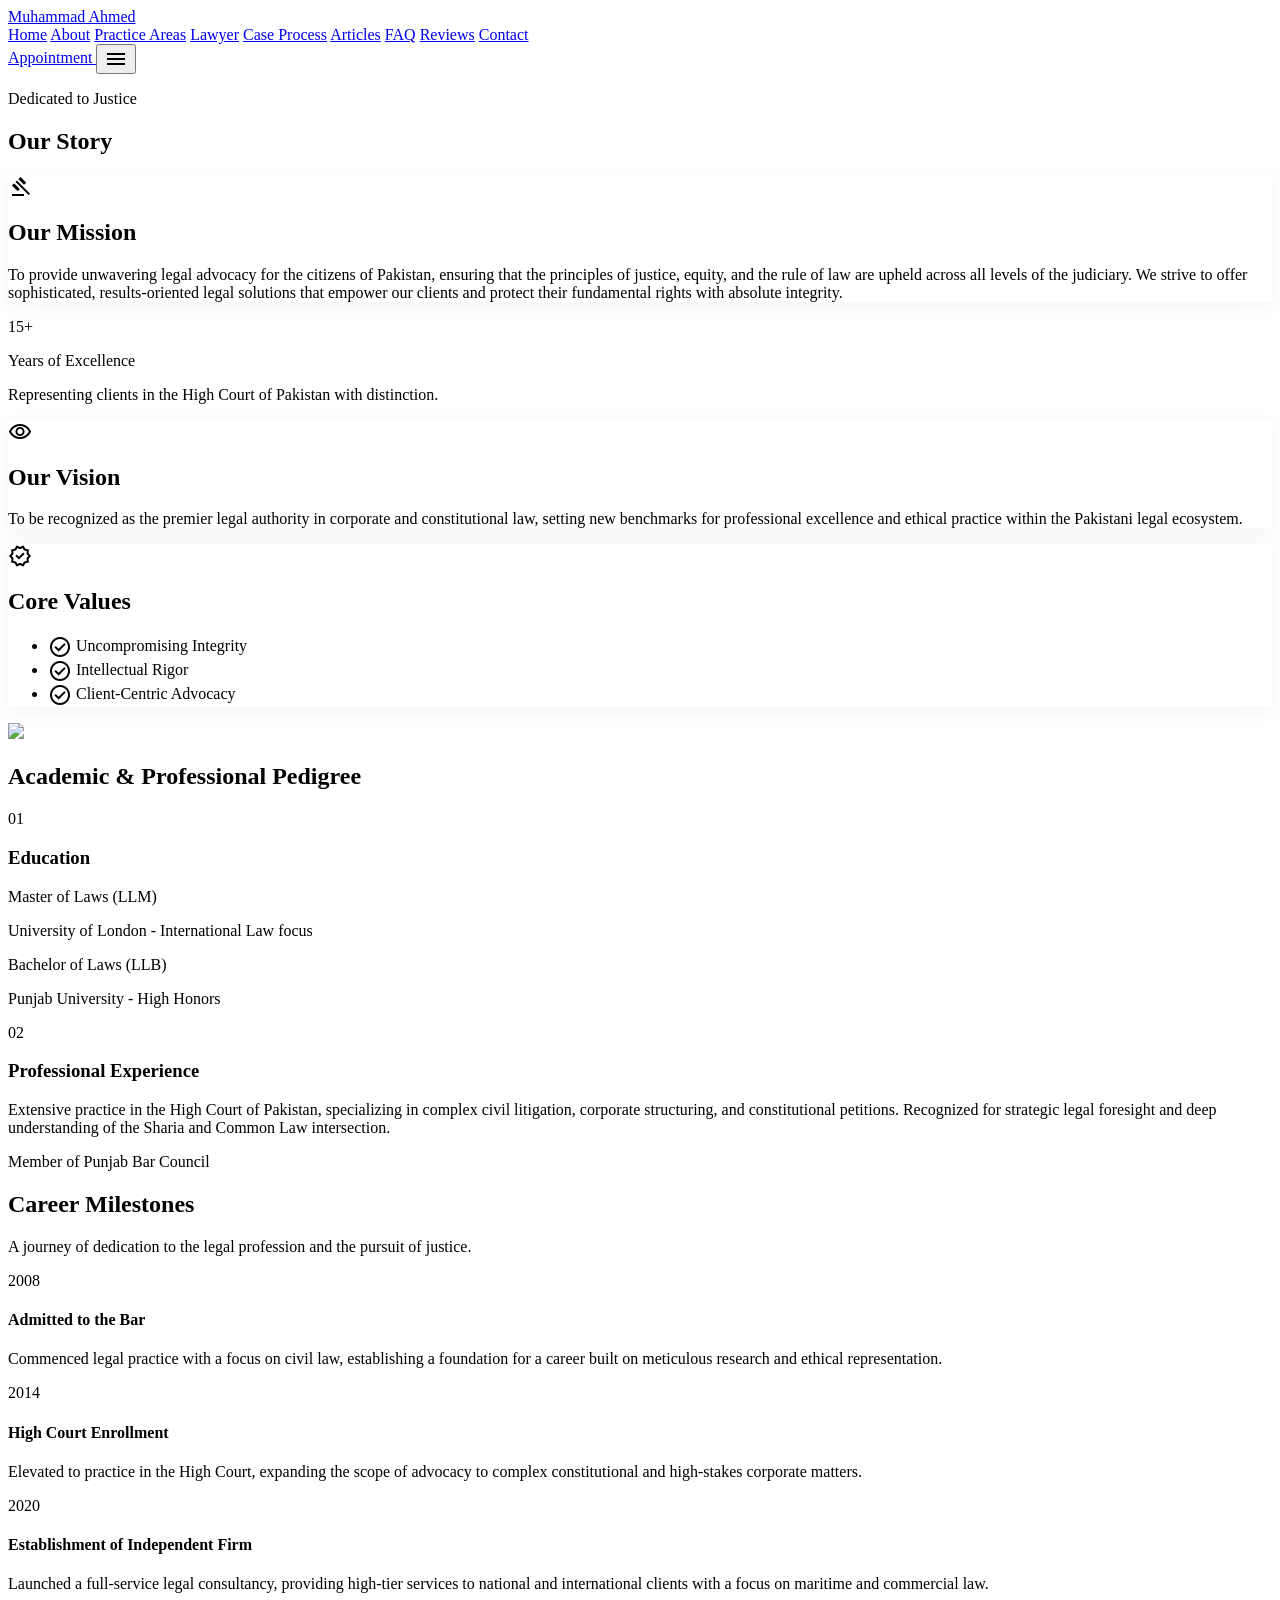
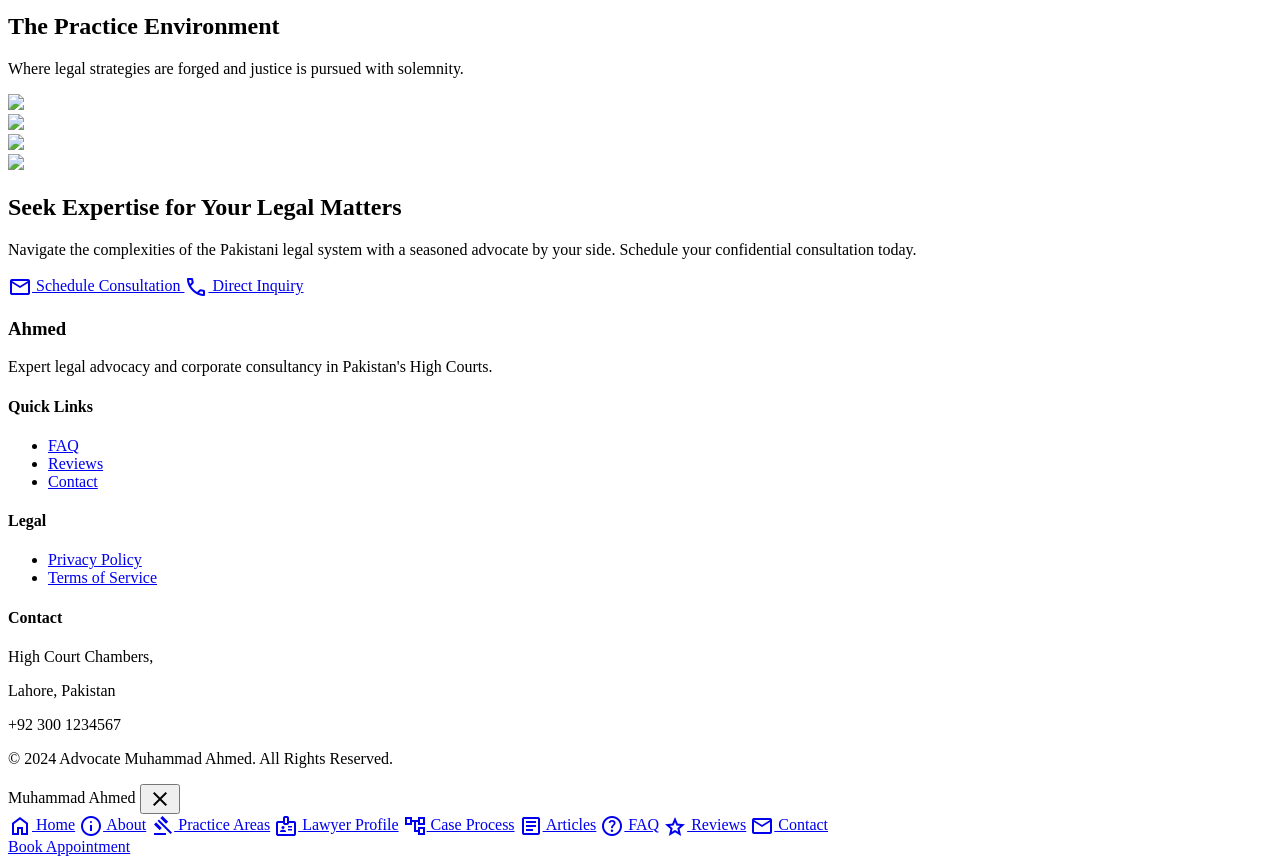
==== pages/about.html @ fb25131b "feat: full website with universal navbar, page structure, mobile sidebar, testimonials section" ====
<!DOCTYPE html>

<html class="scroll-smooth" lang="en"><head>
<meta charset="utf-8"/>
<meta content="width=device-width, initial-scale=1.0" name="viewport"/>
<title>About | Advocate Muhammad Ahmed</title>
<meta content="Learn about the career, mission, and legal expertise of Advocate Muhammad Ahmed, a distinguished member of the High Court." name="description"/>
<!-- Material Symbols -->
<link href="https://fonts.googleapis.com/css2?family=Material+Symbols+Outlined:wght,FILL@100..700,0..1&amp;display=swap" rel="stylesheet"/>
<!-- Google Fonts -->
<link href="https://fonts.googleapis.com" rel="preconnect"/>
<link crossorigin="" href="https://fonts.gstatic.com" rel="preconnect"/>
<link href="https://fonts.googleapis.com/css2?family=Inter:wght@400;600;700&amp;family=Montserrat:wght@600;700;800&amp;display=swap" rel="stylesheet"/>
<link href="https://fonts.googleapis.com/css2?family=Material+Symbols+Outlined:wght,FILL@100..700,0..1&amp;display=swap" rel="stylesheet"/>
<!-- Tailwind CSS -->
<script src="https://cdn.tailwindcss.com?plugins=forms,container-queries"></script>
<script id="tailwind-config">
      tailwind.config = {
        darkMode: "class",
        theme: {
          extend: {
            "colors": {
                    "on-tertiary-fixed": "#241a00",
                    "surface-dim": "#dcd9d9",
                    "on-primary-container": "#768baf",
                    "surface-container-low": "#f6f3f2",
                    "error-container": "#ffdad6",
                    "inverse-on-surface": "#f3f0ef",
                    "on-error": "#ffffff",
                    "on-surface-variant": "#44474e",
                    "on-tertiary-container": "#4e3d00",
                    "surface-tint": "#4a5f81",
                    "on-primary": "#ffffff",
                    "tertiary-fixed-dim": "#e9c349",
                    "secondary-fixed-dim": "#a0cafc",
                    "outline-variant": "#c4c6cf",
                    "inverse-primary": "#b2c7ef",
                    "background": "#fcf9f8",
                    "on-surface": "#1c1b1b",
                    "on-error-container": "#93000a",
                    "outline": "#74777e",
                    "on-secondary": "#ffffff",
                    "secondary-fixed": "#d1e4ff",
                    "surface-bright": "#fcf9f8",
                    "surface-container-highest": "#e5e2e1",
                    "primary-container": "#0a2342",
                    "on-secondary-fixed-variant": "#184974",
                    "surface-variant": "#e5e2e1",
                    "primary": "#000d22",
                    "surface": "#fcf9f8",
                    "secondary-container": "#a2cdff",
                    "surface-container": "#f0eded",
                    "tertiary-container": "#cba72f",
                    "tertiary-fixed": "#ffe088",
                    "on-secondary-container": "#2a5782",
                    "on-primary-fixed-variant": "#324768",
                    "error": "#ba1a1a",
                    "secondary": "#35618d",
                    "surface-container-high": "#eae7e7",
                    "primary-fixed": "#d5e3ff",
                    "on-tertiary": "#ffffff",
                    "on-secondary-fixed": "#001d35",
                    "primary-fixed-dim": "#b2c7ef",
                    "on-background": "#1c1b1b",
                    "tertiary": "#735c00",
                    "inverse-surface": "#313030",
                    "on-primary-fixed": "#021c3a",
                    "on-tertiary-fixed-variant": "#574500",
                    "surface-container-lowest": "#ffffff"
            },
            "borderRadius": {
                    "DEFAULT": "0.125rem",
                    "lg": "0.25rem",
                    "xl": "0.5rem",
                    "full": "0.75rem"
            },
            "spacing": {
                    "section-v": "100px",
                    "margin-page": "auto",
                    "container-max": "1200px",
                    "gutter": "24px",
                    "card-gap": "32px"
            },
            "fontFamily": {
                    "headline-lg": ["Montserrat"],
                    "body-md": ["Inter"],
                    "headline-md": ["Montserrat"],
                    "display-lg-mobile": ["Montserrat"],
                    "label-md": ["Inter"],
                    "headline-sm": ["Montserrat"],
                    "display-lg": ["Montserrat"],
                    "body-lg": ["Inter"]
            },
            "fontSize": {
                    "headline-lg": ["40px", {"lineHeight": "48px", "fontWeight": "700"}],
                    "body-md": ["16px", {"lineHeight": "24px", "fontWeight": "400"}],
                    "headline-md": ["32px", {"lineHeight": "40px", "fontWeight": "600"}],
                    "display-lg-mobile": ["40px", {"lineHeight": "48px", "fontWeight": "700"}],
                    "label-md": ["14px", {"lineHeight": "20px", "letterSpacing": "0.05em", "fontWeight": "600"}],
                    "headline-sm": ["24px", {"lineHeight": "32px", "fontWeight": "600"}],
                    "display-lg": ["64px", {"lineHeight": "72px", "letterSpacing": "-0.02em", "fontWeight": "700"}],
                    "body-lg": ["18px", {"lineHeight": "28px", "fontWeight": "400"}]
            }
          },
        },
      }
    </script>

  <link rel="stylesheet" href="../assets/css/style.css"/>
</head>
<body class="bg-background text-on-background font-body-md overflow-x-hidden">
<!-- TopNavBar -->
<nav class="sticky top-0 w-full z-50 bg-surface/90 backdrop-blur-md border-b-2 border-tertiary-container shadow-sm h-20 transition-all duration-300">
<div class="flex justify-between items-center px-gutter h-full">
<a class="font-headline-sm text-headline-sm text-primary font-bold tracking-tight" href="../index.html">
                Muhammad Ahmed
            </a>
<div class="hidden md:flex items-center gap-6 font-body-md text-label-md uppercase tracking-wider whitespace-nowrap">
<a class="text-primary hover:text-tertiary-container transition-colors" href="../index.html">Home</a>
<a class="text-tertiary-container font-bold border-b-2 border-tertiary-container" href="about.html">About</a>
<a class="text-primary hover:text-tertiary-container transition-colors" href="practice-areas.html">Practice Areas</a>
<a class="text-primary hover:text-tertiary-container transition-colors" href="lawyer-profile.html">Lawyer</a>
<a class="text-primary hover:text-tertiary-container transition-colors" href="case-process.html">Case Process</a>
<a class="text-primary hover:text-tertiary-container transition-colors" href="articles.html">Articles</a>
<a class="text-primary hover:text-tertiary-container transition-colors" href="faq.html">FAQ</a>
<a class="text-primary hover:text-tertiary-container transition-colors" href="reviews.html">Reviews</a>
<a class="text-primary hover:text-tertiary-container transition-colors" href="contact.html">Contact</a>
</div>
<a class="hidden md:block px-6 py-2 bg-primary text-white font-label-md uppercase tracking-wider rounded-[4px] hover:bg-secondary-fixed-dim hover:text-primary transition-all active:scale-95 ml-6 lg:ml-10" href="appointment.html">
                Appointment
            </a>
<!-- Mobile Menu Toggle -->
<button class="md:hidden text-primary p-2 hover:text-tertiary-container transition-colors" id="mobile-menu-btn" aria-label="Open menu"><span class="material-symbols-outlined text-3xl">menu</span></button>
</div>
</nav>
<main>
<!-- Hero Section -->
<section class="relative h-[614px] flex items-center justify-center overflow-hidden">
<div class="absolute inset-0 bg-primary-container/80 z-10"></div>
<div class="absolute inset-0 z-0" data-alt="A grand, symmetrical courtroom interior featuring high ceilings, dark mahogany wood paneling, and an empty judge's bench. The lighting is dramatic and moody, with soft morning light streaming through tall windows, highlighting the dust motes and the polished surface of the legal desks. The aesthetic is extremely professional, echoing a prestigious Pakistani High Court setting. Deep navy and metallic gold tones dominate the shadows." style="background-image: url('https://lh3.googleusercontent.com/aida-public/[base64]')"></div>
<div class="relative z-20 text-center px-gutter max-w-4xl">
<p class="text-tertiary-fixed font-label-md uppercase tracking-[0.2em] mb-4">Dedicated to Justice</p>
<h1 class="text-on-primary font-headline-lg text-display-lg-mobile md:text-display-lg leading-tight mb-6">Our Story</h1>
<div class="w-24 h-1 metallic-gradient mx-auto"></div>
</div>
</section>
<!-- Mission, Vision, Values (Bento Grid) -->
<section class="py-section-v bg-surface-container-lowest">
<div class="max-w-container-max mx-auto px-gutter">
<div class="grid grid-cols-1 md:grid-cols-12 gap-card-gap">
<!-- Mission -->
<div class="md:col-span-8 bg-white border border-outline-variant/30 p-12 depth-card rounded-xl group hover:border-tertiary-container transition-all duration-500">
<span class="material-symbols-outlined text-tertiary text-4xl mb-6" style="font-variation-settings: 'FILL' 1;">gavel</span>
<h2 class="font-headline-md text-headline-md text-primary mb-6">Our Mission</h2>
<p class="font-body-lg text-body-lg text-on-surface-variant leading-relaxed">
                            To provide unwavering legal advocacy for the citizens of Pakistan, ensuring that the principles of justice, equity, and the rule of law are upheld across all levels of the judiciary. We strive to offer sophisticated, results-oriented legal solutions that empower our clients and protect their fundamental rights with absolute integrity.
                        </p>
</div>
<!-- Stats / Accents -->
<div class="md:col-span-4 bg-primary p-12 rounded-xl text-center flex flex-col justify-center items-center">
<p class="text-tertiary-fixed font-headline-lg text-display-lg-mobile">15+</p>
<p class="text-on-primary font-label-md uppercase tracking-widest mt-2">Years of Excellence</p>
<div class="w-12 h-[1px] bg-tertiary-container my-8"></div>
<p class="text-on-primary/70 font-body-md">Representing clients in the High Court of Pakistan with distinction.</p>
</div>
<!-- Vision -->
<div class="md:col-span-6 bg-white border border-outline-variant/30 p-12 depth-card rounded-xl">
<span class="material-symbols-outlined text-tertiary text-4xl mb-6">visibility</span>
<h2 class="font-headline-sm text-headline-sm text-primary mb-4">Our Vision</h2>
<p class="font-body-md text-body-md text-on-surface-variant">
                            To be recognized as the premier legal authority in corporate and constitutional law, setting new benchmarks for professional excellence and ethical practice within the Pakistani legal ecosystem.
                        </p>
</div>
<!-- Values -->
<div class="md:col-span-6 bg-white border border-outline-variant/30 p-12 depth-card rounded-xl">
<span class="material-symbols-outlined text-tertiary text-4xl mb-6">verified</span>
<h2 class="font-headline-sm text-headline-sm text-primary mb-4">Core Values</h2>
<ul class="space-y-3 font-body-md text-body-md text-on-surface-variant">
<li class="flex items-center gap-3">
<span class="material-symbols-outlined text-tertiary text-lg">check_circle</span>
                                Uncompromising Integrity
                            </li>
<li class="flex items-center gap-3">
<span class="material-symbols-outlined text-tertiary text-lg">check_circle</span>
                                Intellectual Rigor
                            </li>
<li class="flex items-center gap-3">
<span class="material-symbols-outlined text-tertiary text-lg">check_circle</span>
                                Client-Centric Advocacy
                            </li>
</ul>
</div>
</div>
</div>
</section>
<!-- Education & Experience (Asymmetric Layout) -->
<section class="py-section-v bg-surface-container-low overflow-hidden">
<div class="max-w-container-max mx-auto px-gutter">
<div class="flex flex-col lg:flex-row gap-20 items-center">
<div class="lg:w-1/2 relative">
<!-- Decorative Frame -->
<div class="absolute -top-6 -left-6 w-32 h-32 border-t-2 border-l-2 border-tertiary-container"></div>
<div class="absolute -bottom-6 -right-6 w-32 h-32 border-b-2 border-r-2 border-tertiary-container"></div>
<div class="relative bg-white p-4 shadow-2xl">
<img class="w-full grayscale hover:grayscale-0 transition-all duration-700" data-alt="A high-quality professional portrait of a distinguished male lawyer in his 40s, wearing a sharp black legal robe and a white collar band. He is sitting in a traditional law library with thousands of antique leather-bound books in the background. His expression is confident, seasoned, and trustworthy. The lighting is classic Rembrandt style, highlighting his features with warmth against the deep navy and gold-tinged library environment." src="https://lh3.googleusercontent.com/aida-public/[base64]"/>
</div>
</div>
<div class="lg:w-1/2">
<h2 class="font-headline-lg text-headline-lg text-primary mb-8 underline decoration-tertiary-container underline-offset-8">Academic &amp; Professional Pedigree</h2>
<div class="space-y-10">
<!-- Education -->
<div class="flex gap-6">
<div class="flex-none w-12 h-12 rounded-full border-2 border-tertiary-container flex items-center justify-center text-tertiary font-bold">01</div>
<div>
<h3 class="font-headline-sm text-headline-sm text-primary mb-2">Education</h3>
<div class="space-y-2">
<p class="font-body-lg text-body-lg text-on-surface font-semibold">Master of Laws (LLM)</p>
<p class="font-body-md text-on-surface-variant italic">University of London - International Law focus</p>
<p class="font-body-lg text-body-lg text-on-surface font-semibold mt-4">Bachelor of Laws (LLB)</p>
<p class="font-body-md text-on-surface-variant italic">Punjab University - High Honors</p>
</div>
</div>
</div>
<!-- Experience -->
<div class="flex gap-6">
<div class="flex-none w-12 h-12 rounded-full border-2 border-tertiary-container flex items-center justify-center text-tertiary font-bold">02</div>
<div>
<h3 class="font-headline-sm text-headline-sm text-primary mb-2">Professional Experience</h3>
<p class="font-body-md text-body-md text-on-surface-variant mb-4">
                                        Extensive practice in the High Court of Pakistan, specializing in complex civil litigation, corporate structuring, and constitutional petitions. Recognized for strategic legal foresight and deep understanding of the Sharia and Common Law intersection.
                                    </p>
<div class="inline-flex items-center px-4 py-2 bg-tertiary-container/10 border border-tertiary-container text-tertiary-container font-label-md rounded">
                                        Member of Punjab Bar Council
                                    </div>
</div>
</div>
</div>
</div>
</div>
</div>
</section>
<!-- Timeline: Career Milestones -->
<section class="py-section-v bg-white">
<div class="max-w-container-max mx-auto px-gutter">
<div class="text-center mb-16">
<h2 class="font-headline-lg text-headline-lg text-primary">Career Milestones</h2>
<p class="text-on-surface-variant font-body-lg max-w-2xl mx-auto mt-4">A journey of dedication to the legal profession and the pursuit of justice.</p>
</div>
<div class="relative">
<!-- Vertical Line -->
<div class="absolute left-1/2 transform -translate-x-1/2 w-0.5 bg-outline-variant h-full hidden md:block"></div>
<div class="space-y-20">
<!-- Milestone 1 -->
<div class="relative flex flex-col md:flex-row items-center justify-between group">
<div class="md:w-5/12 text-center md:text-right">
<span class="text-tertiary font-bold text-headline-sm block mb-2">2008</span>
<h4 class="font-headline-sm text-primary mb-2">Admitted to the Bar</h4>
<p class="font-body-md text-on-surface-variant">Commenced legal practice with a focus on civil law, establishing a foundation for a career built on meticulous research and ethical representation.</p>
</div>
<div class="absolute left-1/2 transform -translate-x-1/2 w-4 h-4 rounded-full bg-primary border-4 border-tertiary-container z-10 hidden md:block group-hover:scale-150 transition-transform"></div>
<div class="md:w-5/12"></div>
</div>
<!-- Milestone 2 -->
<div class="relative flex flex-col md:flex-row-reverse items-center justify-between group">
<div class="md:w-5/12 text-center md:text-left">
<span class="text-tertiary font-bold text-headline-sm block mb-2">2014</span>
<h4 class="font-headline-sm text-primary mb-2">High Court Enrollment</h4>
<p class="font-body-md text-on-surface-variant">Elevated to practice in the High Court, expanding the scope of advocacy to complex constitutional and high-stakes corporate matters.</p>
</div>
<div class="absolute left-1/2 transform -translate-x-1/2 w-4 h-4 rounded-full bg-primary border-4 border-tertiary-container z-10 hidden md:block group-hover:scale-150 transition-transform"></div>
<div class="md:w-5/12"></div>
</div>
<!-- Milestone 3 -->
<div class="relative flex flex-col md:flex-row items-center justify-between group">
<div class="md:w-5/12 text-center md:text-right">
<span class="text-tertiary font-bold text-headline-sm block mb-2">2020</span>
<h4 class="font-headline-sm text-primary mb-2">Establishment of Independent Firm</h4>
<p class="font-body-md text-on-surface-variant">Launched a full-service legal consultancy, providing high-tier services to national and international clients with a focus on maritime and commercial law.</p>
</div>
<div class="absolute left-1/2 transform -translate-x-1/2 w-4 h-4 rounded-full bg-primary border-4 border-tertiary-container z-10 hidden md:block group-hover:scale-150 transition-transform"></div>
<div class="md:w-5/12"></div>
</div>
</div>
</div>
</div>
</section>
<!-- Gallery: Professional Environment -->
<section class="py-section-v bg-surface-container-low">
<div class="max-w-container-max mx-auto px-gutter">
<div class="flex flex-col md:flex-row justify-between items-end mb-12">
<div class="max-w-xl">
<h2 class="font-headline-lg text-headline-lg text-primary">The Practice Environment</h2>
<p class="text-on-surface-variant font-body-lg mt-4">Where legal strategies are forged and justice is pursued with solemnity.</p>
</div>
</div>
<div class="grid grid-cols-1 md:grid-cols-3 gap-6">
<div class="md:col-span-2 h-[400px] relative overflow-hidden group">
<div class="absolute inset-0 bg-primary/20 group-hover:bg-transparent transition-all duration-500 z-10"></div>
<img class="w-full h-full object-cover transform group-hover:scale-105 transition-all duration-1000" data-alt="A wide-angle view of a luxurious, traditional legal office. Large windows look out over an urban horizon. The interior is filled with dark oak bookshelves, a large emerald green desk mat, and a silver scales of justice statue. The lighting is warm and invites confidence, following a modern corporate law aesthetic with gold accents. No people are visible." src="https://lh3.googleusercontent.com/aida-public/[base64]"/>
</div>
<div class="h-[400px] relative overflow-hidden group">
<div class="absolute inset-0 bg-primary/20 group-hover:bg-transparent transition-all duration-500 z-10"></div>
<img class="w-full h-full object-cover transform group-hover:scale-105 transition-all duration-1000" data-alt="A detailed shot of a legal researcher's workspace. A single glass of water, a pair of classic reading glasses, and a stack of legal documents with red wax seals sit on a dark wood table. The atmosphere is quiet, focused, and scholarly. The color palette is restricted to deep navy, mahogany, and warm gold highlights." src="https://lh3.googleusercontent.com/aida-public/[base64]"/>
</div>
<div class="h-[400px] relative overflow-hidden group">
<div class="absolute inset-0 bg-primary/20 group-hover:bg-transparent transition-all duration-500 z-10"></div>
<img class="w-full h-full object-cover transform group-hover:scale-105 transition-all duration-1000" data-alt="A dramatic vertical shot of a courthouse staircase made of white marble with ornate brass railings. The scene is empty, emphasizing architectural symmetry and the grandeur of the law. Bright, natural light illuminates the space, creating sharp shadows and high contrast. The mood is austere and dignified." src="https://lh3.googleusercontent.com/aida-public/[base64]"/>
</div>
<div class="md:col-span-2 h-[400px] relative overflow-hidden group">
<div class="absolute inset-0 bg-primary/20 group-hover:bg-transparent transition-all duration-500 z-10"></div>
<img class="w-full h-full object-cover transform group-hover:scale-105 transition-all duration-1000" data-alt="Close-up of Advocate Muhammad Ahmed’s hands as he signs a legal document with a high-end fountain pen. He is wearing a dark navy suit sleeve with a gold cufflink. The background is a soft-focus law office. The image conveys authority, precision, and finality. Only the hands and suit of the male lawyer are shown." src="https://lh3.googleusercontent.com/aida-public/[base64]"/>
</div>
</div>
</div>
</section>
<!-- CTA Section -->
<section class="py-section-v bg-primary text-on-primary" id="contact">
<div class="max-w-container-max mx-auto px-gutter text-center">
<div class="max-w-3xl mx-auto">
<h2 class="font-headline-lg text-headline-lg mb-6">Seek Expertise for Your Legal Matters</h2>
<p class="font-body-lg text-on-primary/80 mb-10">Navigate the complexities of the Pakistani legal system with a seasoned advocate by your side. Schedule your confidential consultation today.</p>
<div class="flex flex-col sm:flex-row gap-6 justify-center">
<a class="px-10 py-4 bg-tertiary-container text-primary font-bold uppercase tracking-widest rounded-[4px] hover:bg-tertiary-fixed transition-all flex items-center justify-center gap-2" href="mailto:contact@ahmedadvocate.pk">
<span class="material-symbols-outlined">mail</span>
                            Schedule Consultation
                        </a>
<a class="px-10 py-4 border-2 border-on-primary/30 text-on-primary font-bold uppercase tracking-widest rounded-[4px] hover:bg-on-primary hover:text-primary transition-all flex items-center justify-center gap-2" href="tel:+923000000000">
<span class="material-symbols-outlined">call</span>
                            Direct Inquiry
                        </a>
</div>
</div>
</div>
</section>
</main>
<!-- Footer -->
<footer class="bg-primary dark:bg-primary-container text-on-primary py-section-v border-t border-outline-variant/20">
<div class="max-w-container-max mx-auto px-gutter grid grid-cols-1 md:grid-cols-4 gap-card-gap">
<div class="col-span-1 md:col-span-1">
<h3 class="font-headline-md text-headline-md text-tertiary-fixed font-bold mb-6">Ahmed</h3>
<p class="font-body-md text-on-primary/70 mb-6">Expert legal advocacy and corporate consultancy in Pakistan's High Courts.</p>
</div>
<div>
<h4 class="font-label-md text-label-md uppercase tracking-wider text-tertiary-fixed mb-6">Quick Links</h4>
<ul class="space-y-4">
<li><a class="text-on-primary/80 hover:text-tertiary-fixed transition-colors" href="faq.html">FAQ</a></li>
<li><a class="text-on-primary/80 hover:text-tertiary-fixed transition-colors" href="reviews.html">Reviews</a></li>
<li><a class="text-on-primary/80 hover:text-tertiary-fixed transition-colors" href="contact.html">Contact</a></li>
</ul>
</div>
<div>
<h4 class="font-label-md text-label-md uppercase tracking-wider text-tertiary-fixed mb-6">Legal</h4>
<ul class="space-y-4">
<li><a class="text-on-primary/80 hover:text-tertiary-fixed transition-colors" href="#">Privacy Policy</a></li>
<li><a class="text-on-primary/80 hover:text-tertiary-fixed transition-colors" href="#">Terms of Service</a></li>
</ul>
</div>
<div>
<h4 class="font-label-md text-label-md uppercase tracking-wider text-tertiary-fixed mb-6">Contact</h4>
<p class="text-on-primary/80 font-body-md mb-2">High Court Chambers,</p>
<p class="text-on-primary/80 font-body-md mb-2">Lahore, Pakistan</p>
<p class="text-tertiary-fixed font-bold font-body-md">+92 300 1234567</p>
</div>
</div>
<div class="max-w-container-max mx-auto px-gutter mt-20 pt-8 border-t border-on-primary/10 text-center">
<p class="text-on-primary/60 font-body-md">© 2024 Advocate Muhammad Ahmed. All Rights Reserved.</p>
</div>
</footer>
<script src="../assets/js/main.js"></script>

<!-- Mobile Navigation Sidebar -->
<div class="fixed inset-0 z-50 md:hidden invisible opacity-0 transition-all duration-300" id="mobile-nav">
  <div class="absolute inset-0 bg-black/40" id="mobile-nav-backdrop"></div>
  <div class="absolute top-0 right-0 h-full w-80 max-w-[85vw] bg-primary shadow-2xl transform translate-x-full transition-transform duration-300 overflow-y-auto" id="mobile-nav-panel">
    <div class="flex items-center justify-between px-6 h-20 border-b border-white/10">
      <span class="font-headline-sm text-headline-sm text-tertiary-fixed font-bold">Muhammad Ahmed</span>
      <button id="mobile-nav-close" class="text-white p-2 hover:text-tertiary-fixed transition-colors" aria-label="Close menu">
        <span class="material-symbols-outlined text-3xl">close</span>
      </button>
    </div>
    <nav class="flex flex-col py-8 px-6 space-y-1">
      <a class="flex items-center gap-4 px-4 py-4 text-lg font-headline-md text-on-primary/80 hover:text-tertiary-fixed hover:bg-white/5 rounded-lg transition-all" href="../index.html"><span class="material-symbols-outlined text-tertiary-fixed">home</span> Home</a>
      <a class="flex items-center gap-4 px-4 py-4 text-lg font-headline-md text-tertiary-fixed bg-white/5 rounded-lg transition-all" href="about.html"><span class="material-symbols-outlined text-tertiary-fixed">info</span> About</a>
      <a class="flex items-center gap-4 px-4 py-4 text-lg font-headline-md text-on-primary/80 hover:text-tertiary-fixed hover:bg-white/5 rounded-lg transition-all" href="practice-areas.html"><span class="material-symbols-outlined text-tertiary-fixed">gavel</span> Practice Areas</a>
      <a class="flex items-center gap-4 px-4 py-4 text-lg font-headline-md text-on-primary/80 hover:text-tertiary-fixed hover:bg-white/5 rounded-lg transition-all" href="lawyer-profile.html"><span class="material-symbols-outlined text-tertiary-fixed">badge</span> Lawyer Profile</a>
      <a class="flex items-center gap-4 px-4 py-4 text-lg font-headline-md text-on-primary/80 hover:text-tertiary-fixed hover:bg-white/5 rounded-lg transition-all" href="case-process.html"><span class="material-symbols-outlined text-tertiary-fixed">account_tree</span> Case Process</a>
      <a class="flex items-center gap-4 px-4 py-4 text-lg font-headline-md text-on-primary/80 hover:text-tertiary-fixed hover:bg-white/5 rounded-lg transition-all" href="articles.html"><span class="material-symbols-outlined text-tertiary-fixed">article</span> Articles</a>
      <a class="flex items-center gap-4 px-4 py-4 text-lg font-headline-md text-on-primary/80 hover:text-tertiary-fixed hover:bg-white/5 rounded-lg transition-all" href="faq.html"><span class="material-symbols-outlined text-tertiary-fixed">help</span> FAQ</a>
      <a class="flex items-center gap-4 px-4 py-4 text-lg font-headline-md text-on-primary/80 hover:text-tertiary-fixed hover:bg-white/5 rounded-lg transition-all" href="reviews.html"><span class="material-symbols-outlined text-tertiary-fixed">star</span> Reviews</a>
      <a class="flex items-center gap-4 px-4 py-4 text-lg font-headline-md text-on-primary/80 hover:text-tertiary-fixed hover:bg-white/5 rounded-lg transition-all" href="contact.html"><span class="material-symbols-outlined text-tertiary-fixed">mail</span> Contact</a>
    </nav>
    <div class="p-6 border-t border-white/10 mt-auto">
      <a href="appointment.html" class="block w-full bg-tertiary-container text-primary text-center py-4 rounded-lg font-bold uppercase tracking-wider hover:bg-tertiary-fixed transition-colors">Book Appointment</a>
    </div>
  </div>
</div>
</body></html>
---- assets/css/style.css ----
.material-symbols-outlined {
  font-variation-settings: 'FILL' 0, 'wght' 400, 'GRAD' 0, 'opsz' 24;
  display: inline-block;
  line-height: 1;
  vertical-align: middle;
}
.material-symbols-outlined.star-fill {
  font-variation-settings: 'FILL' 1;
  color: #cba72f;
}
.text-gold { color: #D4AF37; }
.bg-gold { background-color: #D4AF37; }
.border-gold { border-color: #D4AF37; }
.hover-lift { transition: transform 0.3s ease, box-shadow 0.3s ease; }
.hover-lift:hover { transform: translateY(-4px); box-shadow: 0 10px 25px -5px rgba(0, 13, 34, 0.1); }
.nav-scrolled {
  background-color: rgba(252, 249, 248, 0.95);
  backdrop-filter: blur(8px);
  border-bottom: 2px solid #D4AF37;
}
.sticky-nav-active {
  background-color: rgba(252, 249, 248, 0.95);
  border-bottom: 2px solid #cba72f;
}
.nav-link-active::after {
  content: '';
  position: absolute;
  bottom: -2px;
  left: 0;
  width: 100%;
  height: 2px;
  background-color: #cba72f;
}
.premium-border { border-bottom: 2px solid #D4AF37; }
.glass-effect {
  background: rgba(252, 249, 248, 0.8);
  backdrop-filter: blur(8px);
}
.active-nav-indicator {
  position: absolute;
  left: 0;
  width: 4px;
  height: 100%;
  background-color: #D4AF37;
}
.metallic-gradient {
  background: linear-gradient(135deg, #D4AF37 0%, #F1D279 50%, #B8860B 100%);
}
.depth-card { box-shadow: 0px 4px 20px rgba(10, 35, 66, 0.05); }
.admin-card {
  box-shadow: 0px 4px 20px rgba(10, 35, 66, 0.05);
  border: 1px solid #E2E8F0;
}
.form-input-focus:focus {
  outline: none;
  border-color: #35618d;
  box-shadow: 0 0 0 2px rgba(53, 97, 141, 0.1);
}
.custom-scrollbar::-webkit-scrollbar { width: 6px; }
.custom-scrollbar::-webkit-scrollbar-track { background: #f1f1f1; }
.custom-scrollbar::-webkit-scrollbar-thumb { background: #0a2342; border-radius: 10px; }
.custom-scroll::-webkit-scrollbar { width: 4px; }
.custom-scroll::-webkit-scrollbar-track { background: transparent; }
.custom-scroll::-webkit-scrollbar-thumb { background: #cba72f; border-radius: 10px; }
.bg-mesh {
  background-color: #fcf9f8;
  background-image:
    radial-gradient(at 0% 0%, rgba(10, 35, 66, 0.03) 0, transparent 50%),
    radial-gradient(at 100% 100%, rgba(212, 175, 55, 0.05) 0, transparent 50%);
}
.article-card-hover:hover {
  transform: translateY(-8px);
  box-shadow: 0px 12px 32px rgba(10, 35, 66, 0.08);
}
.timeline-line {
  background: linear-gradient(to bottom, transparent, #cba72f 15%, #cba72f 85%, transparent);
}
.gold-gradient-text {
  background: linear-gradient(135deg, #735c00 0%, #cba72f 50%, #735c00 100%);
  -webkit-background-clip: text;
  -webkit-text-fill-color: transparent;
}
.faq-accordion-header[aria-expanded="true"] .icon-toggle {
  transform: rotate(180deg);
  color: #cba72f;
}
.faq-accordion-content {
  max-height: 0;
  overflow: hidden;
  transition: max-height 0.3s ease-out, padding 0.3s ease;
}
.faq-accordion-header[aria-expanded="true"] + .faq-accordion-content {
  max-height: 500px;
  padding-bottom: 24px;
}
.gold-border-accent { border-left: 4px solid #cba72f; }
.lawyer-card-hover:hover .bio-overlay {
  opacity: 1;
  transform: translateY(0);
}
.bio-overlay {
  opacity: 0;
  transform: translateY(4px);
  transition: all 0.5s;
}
.practice-card {
  transition: all 0.4s cubic-bezier(0.165, 0.84, 0.44, 1);
  border: 1px solid #e2e8f0;
}
.practice-card:hover {
  transform: translateY(-8px);
  box-shadow: 0px 10px 30px rgba(10, 35, 66, 0.08);
  border-color: #000d22;
}
.testimonial-grid {
  display: grid;
  grid-template-columns: repeat(auto-fill, minmax(350px, 1fr));
}
.bento-item {
  transition: transform 0.3s cubic-bezier(0.4, 0, 0.2, 1);
}
.bento-item:hover { transform: translateY(-4px); }
::selection { background-color: #cba72f; color: #000d22; }
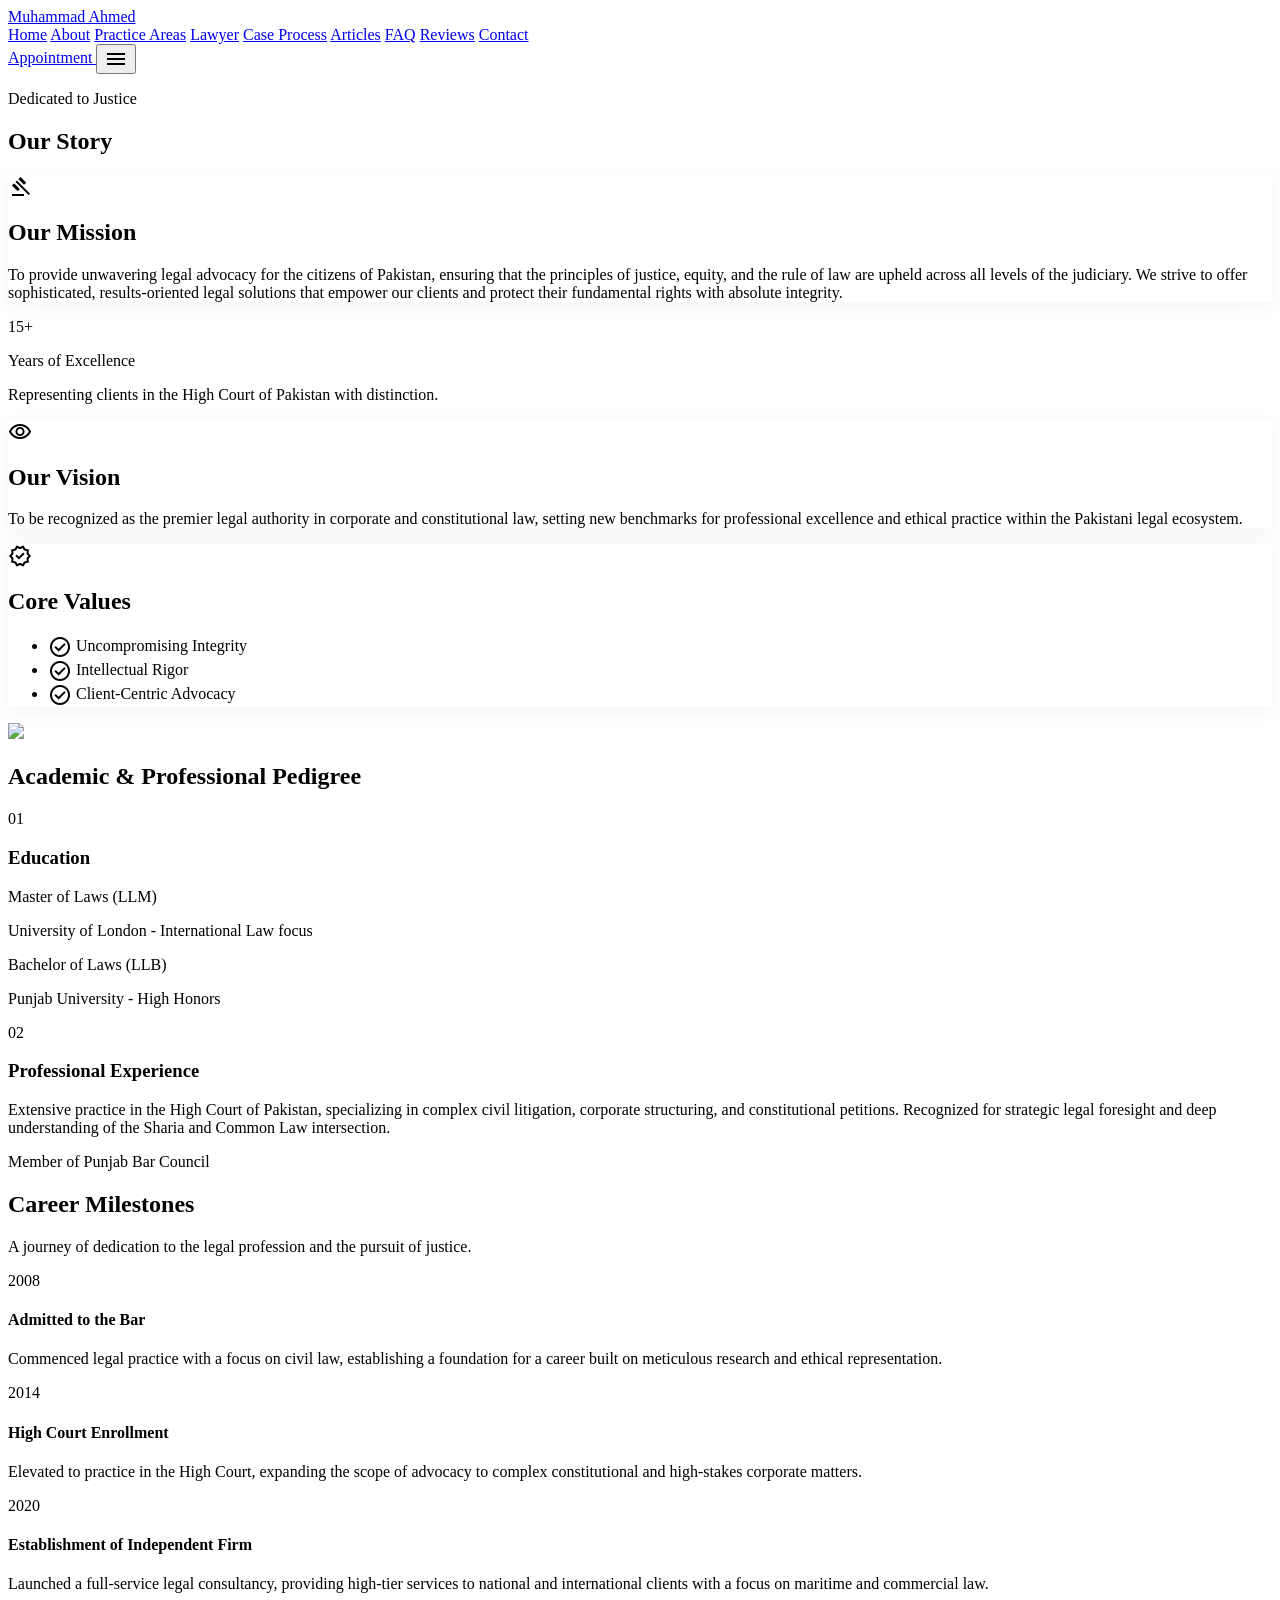
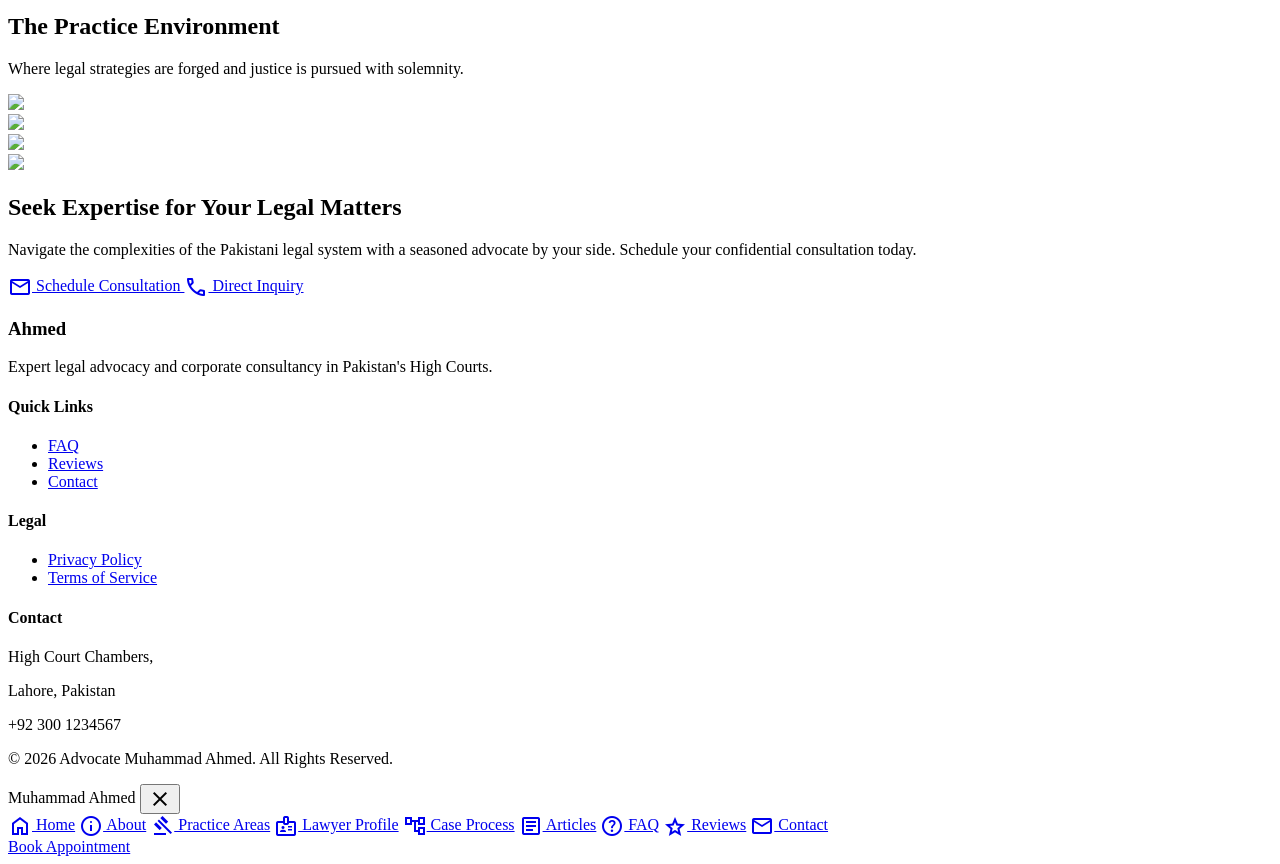
==== commit ac6cc762: "fix: update copyright year to 2026 across all pages" ====
--- a/pages/about.html
+++ b/pages/about.html
@@ -363,7 +363,7 @@
 </div>
 </div>
 <div class="max-w-container-max mx-auto px-gutter mt-20 pt-8 border-t border-on-primary/10 text-center">
-<p class="text-on-primary/60 font-body-md">© 2024 Advocate Muhammad Ahmed. All Rights Reserved.</p>
+<p class="text-on-primary/60 font-body-md">© 2026 Advocate Muhammad Ahmed. All Rights Reserved.</p>
 </div>
 </footer>
 <script src="../assets/js/main.js"></script>
